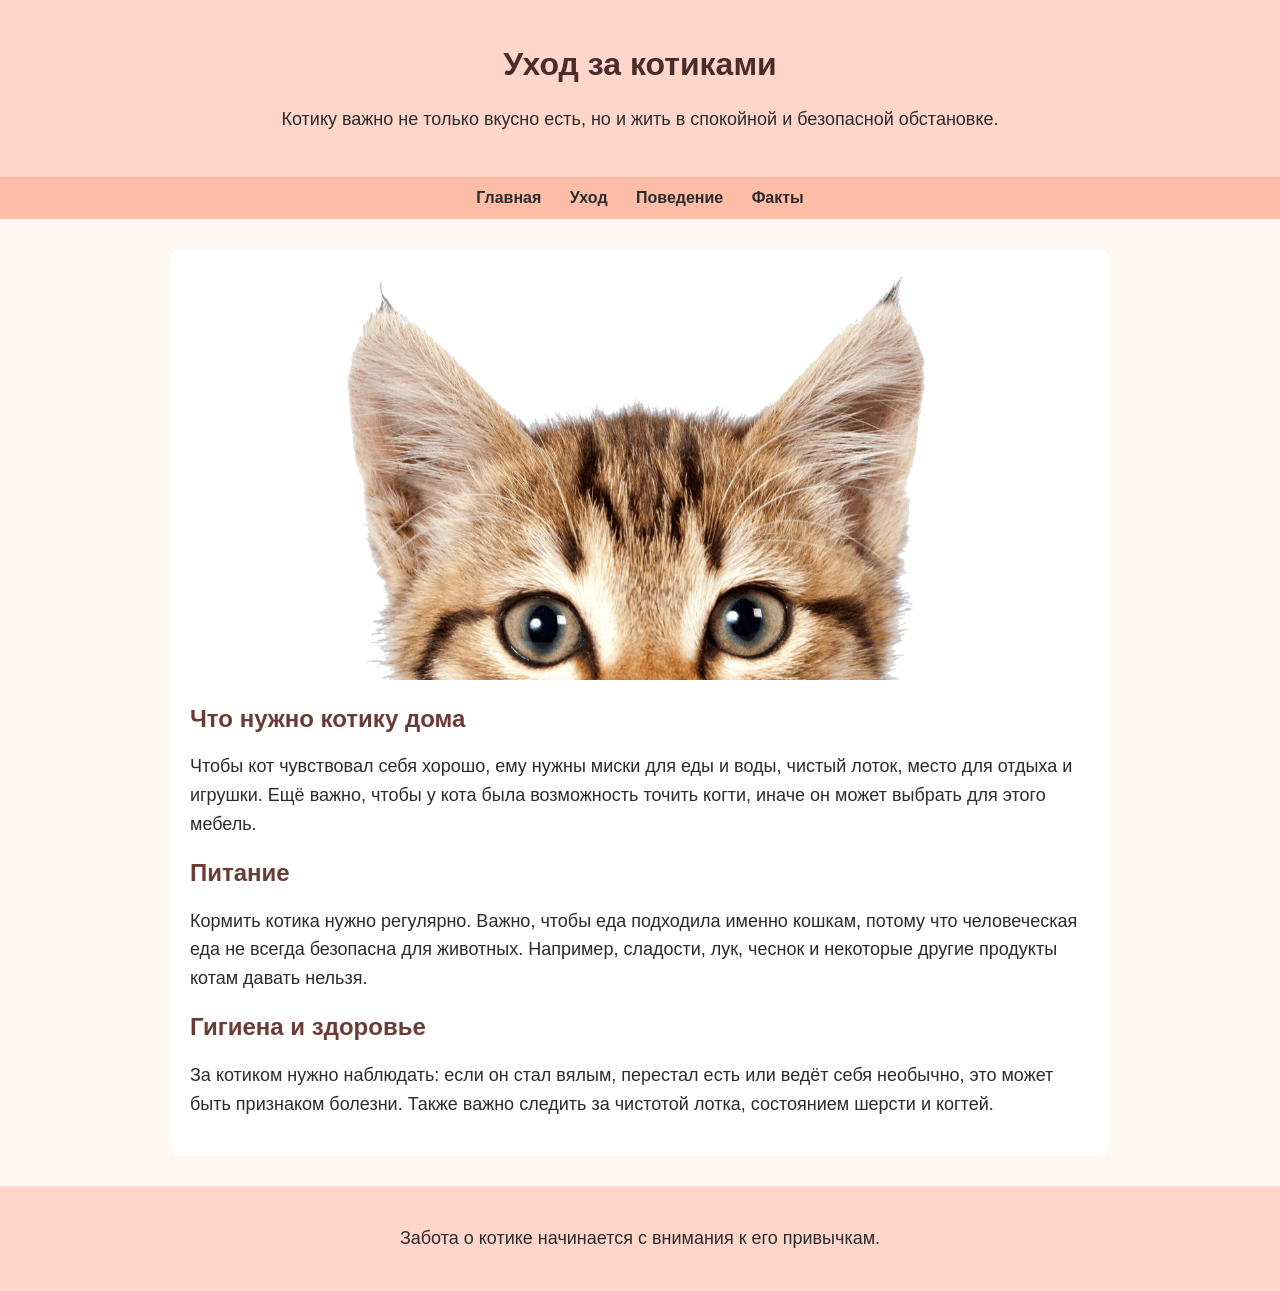
==== care.html @ fa3efd67 "add cat website pages" ====
<!doctype html>
<html>
    <head>
        <meta charset="utf-8">
        <title>Уход за котиками</title>
        <link rel="stylesheet" href="./style.css">
    </head>
    <body>
        <header>
            <h1>Уход за котиками</h1>
            <p>Котику важно не только вкусно есть, но и жить в спокойной и безопасной обстановке.</p>
        </header>

        <nav>
            <a href="./index.html">Главная</a>
            <a href="./care.html">Уход</a>
            <a href="./habits.html">Поведение</a>
            <a href="./facts.html">Факты</a>
        </nav>

        <main>
            <img class="hero-img" src="./png-klev-club-pgq2-p-viglyadivayushchii-kot-png-2.png" alt="Котик выглядывает">

            <h2>Что нужно котику дома</h2>

            <p>
                Чтобы кот чувствовал себя хорошо, ему нужны миски для еды и воды, чистый лоток,
                место для отдыха и игрушки. Ещё важно, чтобы у кота была возможность точить когти,
                иначе он может выбрать для этого мебель.
            </p>

            <h2>Питание</h2>

            <p>
                Кормить котика нужно регулярно. Важно, чтобы еда подходила именно кошкам,
                потому что человеческая еда не всегда безопасна для животных. Например,
                сладости, лук, чеснок и некоторые другие продукты котам давать нельзя.
            </p>

            <h2>Гигиена и здоровье</h2>

            <p>
                За котиком нужно наблюдать: если он стал вялым, перестал есть или ведёт себя
                необычно, это может быть признаком болезни. Также важно следить за чистотой
                лотка, состоянием шерсти и когтей.
            </p>
        </main>

        <footer>
            <p>Забота о котике начинается с внимания к его привычкам.</p>
        </footer>
    </body>
</html>
---- style.css ----
body {
    font-family: Arial, sans-serif;
    background-color: #fff7f2;
    color: #2b2b2b;
    margin: 0;
}

header {
    background-color: #ffd6c9;
    padding: 25px;
    text-align: center;
}

nav {
    background-color: #ffbda8;
    padding: 12px;
    text-align: center;
}

nav a {
    color: #2b2b2b;
    text-decoration: none;
    margin: 0 12px;
    font-weight: bold;
}

nav a:hover {
    text-decoration: underline;
}

main {
    max-width: 900px;
    margin: 30px auto;
    padding: 20px;
    background-color: white;
    border-radius: 12px;
}

.hero-img {
    display: block;
    max-width: 650px;
    width: 100%;
    margin: 0 auto 25px auto;
    border-radius: 12px;
}

h1 {
    color: #4a2c2a;
}

h2 {
    color: #6b3c35;
}

p {
    line-height: 1.6;
    font-size: 18px;
}

ul {
    font-size: 18px;
    line-height: 1.6;
}

footer {
    text-align: center;
    padding: 20px;
    background-color: #ffd6c9;
    margin-top: 30px;
}
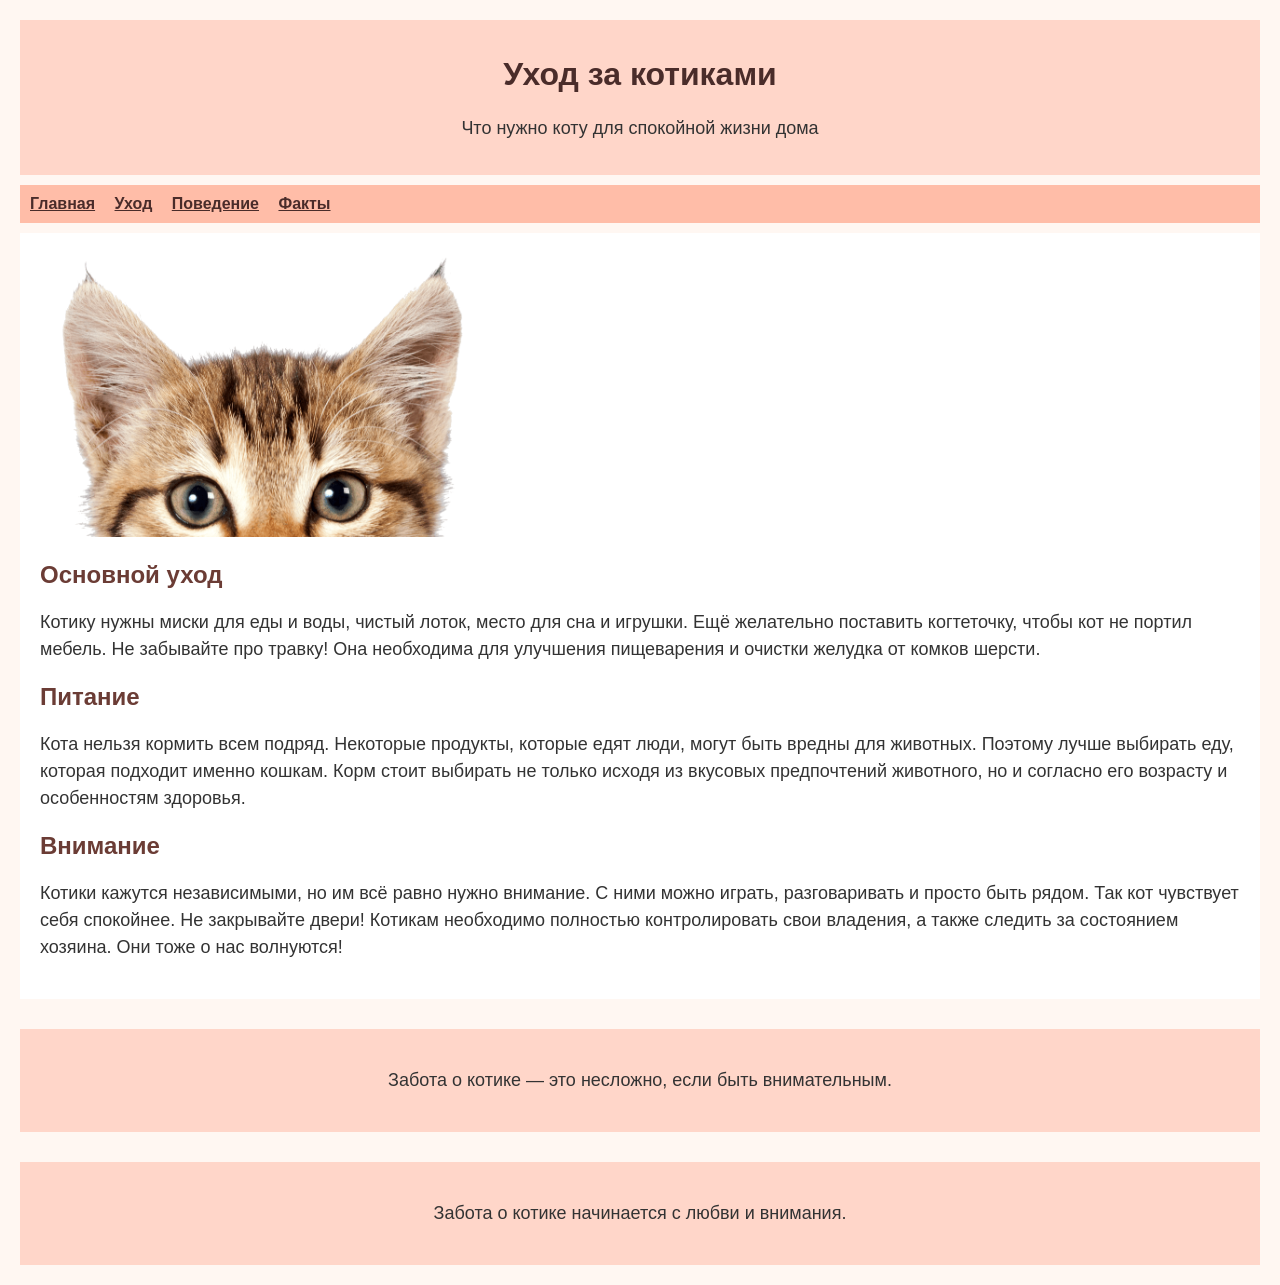
==== commit 005b69fb: "simplify cat website code" ====
--- a/care.html
+++ b/care.html
@@ -3,51 +3,61 @@
     <head>
         <meta charset="utf-8">
         <title>Уход за котиками</title>
-        <link rel="stylesheet" href="./style.css">
+        <link rel="stylesheet" href="style.css">
     </head>
+
     <body>
         <header>
             <h1>Уход за котиками</h1>
-            <p>Котику важно не только вкусно есть, но и жить в спокойной и безопасной обстановке.</p>
+            <p>Что нужно коту для спокойной жизни дома</p>
         </header>
 
         <nav>
-            <a href="./index.html">Главная</a>
-            <a href="./care.html">Уход</a>
-            <a href="./habits.html">Поведение</a>
-            <a href="./facts.html">Факты</a>
+            <a href="index.html">Главная</a>
+            <a href="care.html">Уход</a>
+            <a href="habits.html">Поведение</a>
+            <a href="facts.html">Факты</a>
         </nav>
 
         <main>
-            <img class="hero-img" src="./png-klev-club-pgq2-p-viglyadivayushchii-kot-png-2.png" alt="Котик выглядывает">
+            <img src="png-klev-club-pgq2-p-viglyadivayushchii-kot-png-2.png" alt="Котик">
 
-            <h2>Что нужно котику дома</h2>
+            <h2>Основной уход</h2>
 
             <p>
-                Чтобы кот чувствовал себя хорошо, ему нужны миски для еды и воды, чистый лоток,
-                место для отдыха и игрушки. Ещё важно, чтобы у кота была возможность точить когти,
-                иначе он может выбрать для этого мебель.
+                Котику нужны миски для еды и воды, чистый лоток, место для сна и игрушки.
+                Ещё желательно поставить когтеточку, чтобы кот не портил мебель. Не забывайте
+                про травку! Она необходима для улучшения пищеварения и очистки желудка от комков
+                шерсти.
             </p>
 
             <h2>Питание</h2>
 
             <p>
-                Кормить котика нужно регулярно. Важно, чтобы еда подходила именно кошкам,
-                потому что человеческая еда не всегда безопасна для животных. Например,
-                сладости, лук, чеснок и некоторые другие продукты котам давать нельзя.
+                Кота нельзя кормить всем подряд. Некоторые продукты, которые едят люди,
+                могут быть вредны для животных. Поэтому лучше выбирать еду, которая подходит
+                именно кошкам. Корм стоит выбирать не только исходя из вкусовых предпочтений
+                животного, но и согласно его возрасту и особенностям здоровья.
             </p>
 
-            <h2>Гигиена и здоровье</h2>
+            <h2>Внимание</h2>
 
             <p>
-                За котиком нужно наблюдать: если он стал вялым, перестал есть или ведёт себя
-                необычно, это может быть признаком болезни. Также важно следить за чистотой
-                лотка, состоянием шерсти и когтей.
+                Котики кажутся независимыми, но им всё равно нужно внимание. С ними можно
+                играть, разговаривать и просто быть рядом. Так кот чувствует себя спокойнее.
+                Не закрывайте двери! Котикам необходимо полностью контролировать свои владения,
+                а также следить за состоянием хозяина. Они тоже о нас волнуются!
             </p>
         </main>
 
         <footer>
-            <p>Забота о котике начинается с внимания к его привычкам.</p>
+            <p>Забота о котике — это несложно, если быть внимательным.</p>
         </footer>
     </body>
 </html>
+
+        <footer>
+            <p>Забота о котике начинается с любви и внимания.</p>
+        </footer>
+    </body>
+</html>
--- a/style.css
+++ b/style.css
@@ -1,47 +1,37 @@
 body {
     font-family: Arial, sans-serif;
     background-color: #fff7f2;
-    color: #2b2b2b;
-    margin: 0;
+    color: #333333;
+    margin: 20px;
 }
 
 header {
     background-color: #ffd6c9;
-    padding: 25px;
+    padding: 15px;
     text-align: center;
 }
 
 nav {
     background-color: #ffbda8;
-    padding: 12px;
-    text-align: center;
+    padding: 10px;
+    margin-top: 10px;
 }
 
 nav a {
-    color: #2b2b2b;
-    text-decoration: none;
-    margin: 0 12px;
+    color: #4a2c2a;
+    margin-right: 15px;
     font-weight: bold;
 }
 
-nav a:hover {
-    text-decoration: underline;
+main {
+    background-color: white;
+    padding: 20px;
+    margin-top: 10px;
 }
 
-main {
-    max-width: 900px;
-    margin: 30px auto;
-    padding: 20px;
-    background-color: white;
-    border-radius: 12px;
-}
-
-.hero-img {
-    display: block;
-    max-width: 650px;
-    width: 100%;
-    margin: 0 auto 25px auto;
-    border-radius: 12px;
+img {
+    width: 450px;
+    max-width: 100%;
 }
 
 h1 {
@@ -53,15 +43,21 @@
 }
 
 p {
-    line-height: 1.6;
     font-size: 18px;
+    line-height: 1.5;
 }
 
-ul {
+li {
     font-size: 18px;
-    line-height: 1.6;
+    margin-bottom: 5px;
 }
 
+footer {
+    background-color: #ffd6c9;
+    padding: 10px;
+    margin-top: 10px;
+    text-align: center;
+}
 footer {
     text-align: center;
     padding: 20px;
